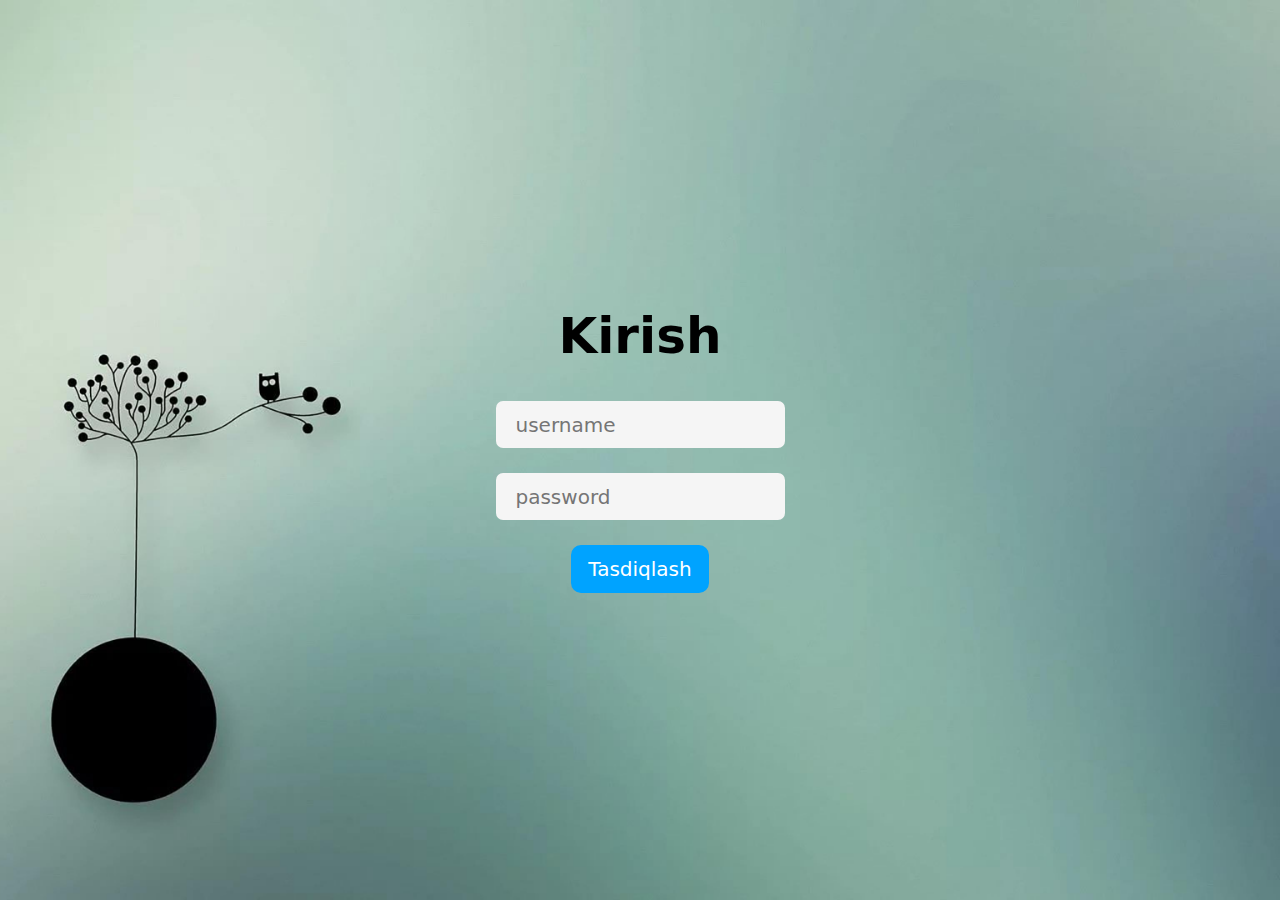
==== index.html @ 8fdde640 "Abdulhamid" ====
<!DOCTYPE html>
<html lang="en">
  <head>
    <meta charset="UTF-8" />
    <meta http-equiv="X-UA-Compatible" content="IE=edge" />
    <meta name="viewport" content="width=device-width, initial-scale=1.0" />
    <title>Login_username</title>
    <link rel="stylesheet" href="./css/index.css" />
  </head>
  <body>
    <div id="login_username">
      <h1>Kirish</h1>
      <input type="text" placeholder="username" />
      <input type="password" placeholder="password" />
      <button><a href="jadval.html">Tasdiqlash</a></button>
    </div>
  </body>
</html>
---- css/index.css ----
* {
  margin: 0;
  padding: 0;
  box-sizing: border-box;
  font-family: system-ui, -apple-system, BlinkMacSystemFont, "Segoe UI", Roboto,
    Oxygen, Ubuntu, Cantarell, "Open Sans", "Helvetica Neue", sans-serif;
  text-decoration-line: none;
}

body {
  margin: 0;
  padding: 0;
}

/* login */

#login_username {
  width: 100vw;
  height: 100vh;
  display: flex;
  align-items: center;
  justify-content: center;
  flex-direction: column;
  background-image: url(/picture/155015-minimalizm-voda-oblako-prut-derevo-3840x2160.jpg);
  background-repeat: no-repeat;
  background-position: center;
  background-size: cover;
  background-clip: border-box;
}

#login_username h1 {
  font-size: 50px;
  margin-bottom: 36px;
}

#login_username input {
  font-size: 20px;
  margin-bottom: 25px;
  padding: 0 20px;
  border: none;
  outline: none;
  border-radius: 7px;
  height: 47px;
  background-color: #f5f5f5;
  color: #868686;
}

#login_username button {
  font-size: 20px;
  background-color: #00a3ff;
  border: 2px solid #00a3ff;
  cursor: pointer;
  padding: 10px 15px;
  border-radius: 10px;
}

#login_username button a {
  color: #ffffff;
}

#sign {
  list-style: none;
}

#login_username button:hover {
  border: 2px solid #00a3ff;
  background-color: rgba(255, 255, 255, 0);
  color: #00a3ff;
}

/* login */

/* login rsponsive */
@media (max-width: 600px) {
  #login_username {
    background-image: none;
  }
  #login_username h1 {
    font-size: 50px;
    margin-bottom: 70px;
  }
  #login_username input {
    font-size: 20px;
    margin-bottom: 30px;
    padding: 20px 20px;
    height: 35px;
    width: 90%;
    border-radius: 7px;
  }
  #login_username button {
    width: 90%;
    border-radius: 7px;
  }
  #login_username button:hover {
    background-color: #00a3ff;
    border: 2px solid #00a3ff;
  }
} /* login rsponsive */
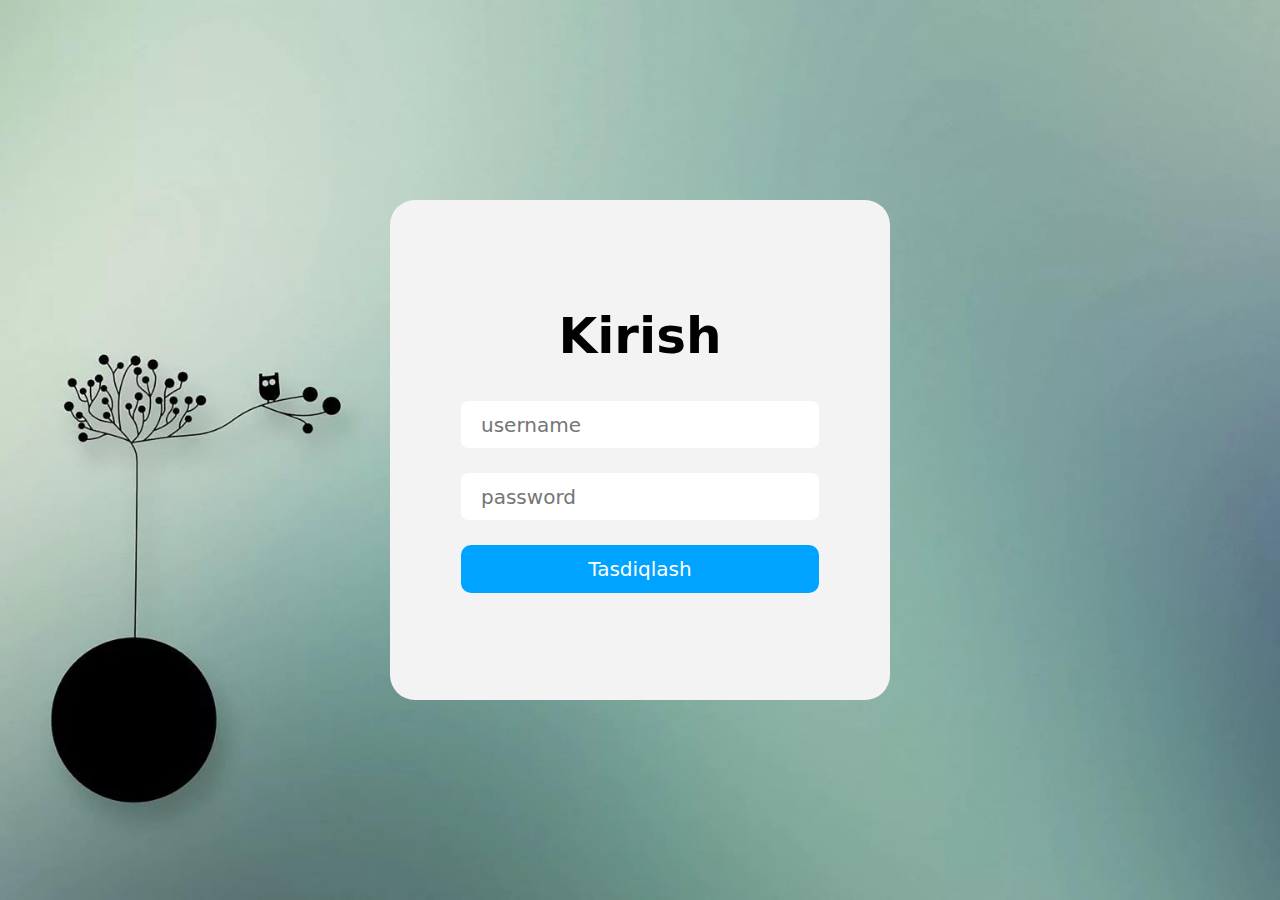
==== commit 38823299: "input qilib o'zgartirdim" ====
--- a/index.html
+++ b/index.html
@@ -5,14 +5,23 @@
     <meta http-equiv="X-UA-Compatible" content="IE=edge" />
     <meta name="viewport" content="width=device-width, initial-scale=1.0" />
     <title>Login_username</title>
-    <link rel="stylesheet" href="./css/index.css" />
+    <link rel="stylesheet" href="css/index.css" />
+    <link
+      rel="stylesheet"
+      href="https://cdnjs.cloudflare.com/ajax/libs/font-awesome/6.2.1/css/all.min.css"
+      integrity="sha512-MV7K8+y+gLIBoVD59lQIYicR65iaqukzvf/nwasF0nqhPay5w/9lJmVM2hMDcnK1OnMGCdVK+iQrJ7lzPJQd1w=="
+      crossorigin="anonymous"
+      referrerpolicy="no-referrer"
+    />
   </head>
   <body>
     <div id="login_username">
-      <h1>Kirish</h1>
-      <input type="text" placeholder="username" />
-      <input type="password" placeholder="password" />
-      <button><a href="jadval.html">Tasdiqlash</a></button>
+      <div class="login_container">
+        <h1>Kirish</h1>
+        <input type="text" placeholder="username" />
+        <input type="password" placeholder="password" />
+        <button><a href="jadval.html">Tasdiqlash</a></button>
+      </div>
     </div>
   </body>
 </html>
--- a/css/index.css
+++ b/css/index.css
@@ -20,12 +20,22 @@
   display: flex;
   align-items: center;
   justify-content: center;
-  flex-direction: column;
   background-image: url(/picture/155015-minimalizm-voda-oblako-prut-derevo-3840x2160.jpg);
   background-repeat: no-repeat;
   background-position: center;
   background-size: cover;
   background-clip: border-box;
+}
+
+.login_container {
+  width: 500px;
+  height: 500px;
+  background-color: #f3f3f4;
+  display: flex;
+  align-items: center;
+  justify-content: center;
+  flex-direction: column;
+  border-radius: 25px;
 }
 
 #login_username h1 {
@@ -41,8 +51,9 @@
   outline: none;
   border-radius: 7px;
   height: 47px;
-  background-color: #f5f5f5;
+  background-color: #ffffff;
   color: #868686;
+  width: 358px;
 }
 
 #login_username button {
@@ -52,6 +63,7 @@
   cursor: pointer;
   padding: 10px 15px;
   border-radius: 10px;
+  width: 358px;
 }
 
 #login_username button a {
@@ -86,6 +98,7 @@
     height: 35px;
     width: 90%;
     border-radius: 7px;
+    background-color: #f5f5f5;
   }
   #login_username button {
     width: 90%;
@@ -95,4 +108,7 @@
     background-color: #00a3ff;
     border: 2px solid #00a3ff;
   }
+  .login_container {
+    background-color: rgba(95, 158, 160, 0);
+  }
 } /* login rsponsive */
